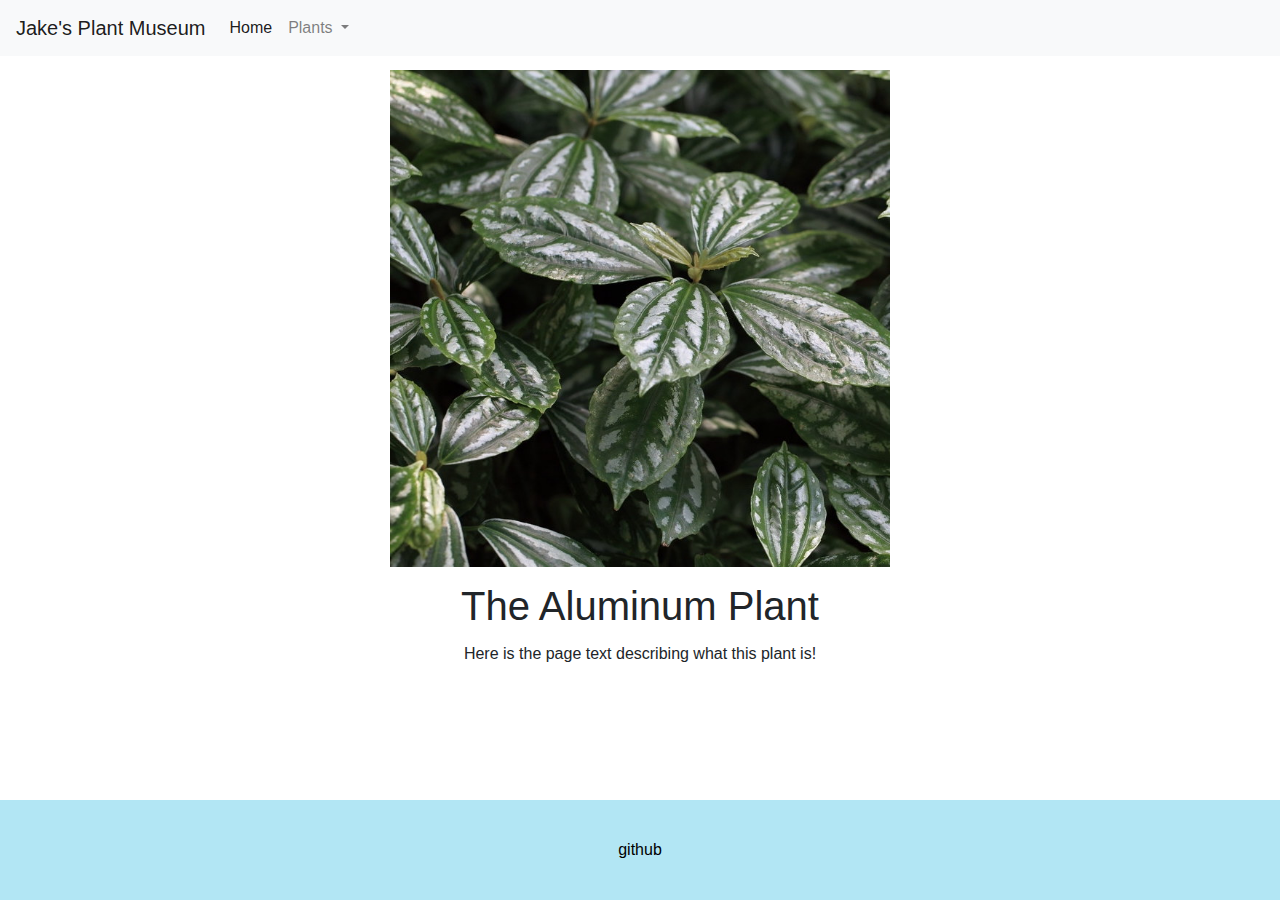
==== aluminum_plant.html @ e0adcfb1 "Adding in initial files." ====
<!doctype html>
<html lang="en">

<head>
  <!-- Required meta tags -->
  <meta charset="utf-8">
  <meta name="viewport" content="width=device-width, initial-scale=1, shrink-to-fit=no">

  <!-- Bootstrap CSS -->
  <link rel="stylesheet" href="https://stackpath.bootstrapcdn.com/bootstrap/4.3.1/css/bootstrap.min.css" integrity="sha384-ggOyR0iXCbMQv3Xipma34MD+dH/1fQ784/j6cY/iJTQUOhcWr7x9JvoRxT2MZw1T" crossorigin="anonymous">
  <link rel="stylesheet" href="styles.css" />

  <title>The Peace Lily - Jake's Houseplant Museum</title>
</head>

<body>

  <div class="menu-block">
    <nav class="navbar navbar-expand-lg navbar-light bg-light">
      <a class="navbar-brand" href="/index.html">Jake's Plant Museum</a>
      <button class="navbar-toggler" type="button" data-toggle="collapse" data-target="#navbarSupportedContent" aria-controls="navbarSupportedContent" aria-expanded="false" aria-label="Toggle navigation">
        <span class="navbar-toggler-icon"></span>
      </button>

      <div class="collapse navbar-collapse" id="navbarSupportedContent">
        <ul class="navbar-nav mr-auto">
          <li class="nav-item active">
            <a class="nav-link" href="/index.html">Home <span class="sr-only">(current)</span></a>
          </li>
          <li class="nav-item dropdown">
            <a class="nav-link dropdown-toggle" href="#" id="navbarDropdown" role="button" data-toggle="dropdown" aria-haspopup="true" aria-expanded="false">
              Plants
            </a>
            <div class="dropdown-menu" aria-labelledby="navbarDropdown">
              <a class="dropdown-item" href="/peace_lily.html">The Peace Lily</a>
              <a class="dropdown-item" href="/snake_plant.html">The Snake Plant</a>
              <a class="dropdown-item" href="/aluminum_plant.html">The Aluminum Plant</a>
            </div>
          </li>
        </ul>
      </div>
  </div>

  <div class="page-block">
    <img class="photo" src="/images/aluminum-plant-full.jpg" />
    <div class="page-title-container">
      <h1>The Aluminum Plant</h1>
    </div>
    <div class="page-text-container">
      <div class="page-text">
        <p>Here is the page text describing what this plant is!</p>
      </div>
    </div>
  </div>

  <div class="footer-block">
    <a href="github.com">github</a>
  </div>

  <!-- Optional JavaScript -->
  <!-- jQuery first, then Popper.js, then Bootstrap JS -->
  <script src="https://code.jquery.com/jquery-3.3.1.slim.min.js" integrity="sha384-q8i/X+965DzO0rT7abK41JStQIAqVgRVzpbzo5smXKp4YfRvH+8abtTE1Pi6jizo" crossorigin="anonymous"></script>
  <script src="https://cdnjs.cloudflare.com/ajax/libs/popper.js/1.14.7/umd/popper.min.js" integrity="sha384-UO2eT0CpHqdSJQ6hJty5KVphtPhzWj9WO1clHTMGa3JDZwrnQq4sF86dIHNDz0W1" crossorigin="anonymous"></script>
  <script src="https://stackpath.bootstrapcdn.com/bootstrap/4.3.1/js/bootstrap.min.js" integrity="sha384-JjSmVgyd0p3pXB1rRibZUAYoIIy6OrQ6VrjIEaFf/nJGzIxFDsf4x0xIM+B07jRM" crossorigin="anonymous"></script>
</body>

</html>
---- styles.css ----
body {
  margin: 0;
  padding: 0;
  box-sizing: border-box;
}

.footer-block a {
  text-decoration: none;
  color: black;
}

.footer-block a:hover {
  color: blue;
}

.menu-block {
  height: 50px;
  width: 100%;
  background-color: #d1eeeb;
  position: fixed;
  z-index: 3;
}

.page-block {
  padding-top: 50px;
  padding-bottom: 100px;
  min-height: 100vh;
  width: 100%;
  display: flex;
  align-items: center;
  flex-direction: column;
  overflow: hidden;
}

.photo {
  width: 100%;
  object-fit: cover;
}

.page-title-container {
  padding-top: 10px;
  height: 75px;
  display: flex;
  align-items: center;
  justify-content: center;
}

.page-text-container {
  display: flex;
  align-items: center;
  justify-content: center;
}

.page-text p {
  padding-right: 50px;
  padding-left: 50px;
  text-align: center;
}

.plants {
  display: flex;
  flex-direction: column;
}

.plant-container {
  display: flex;
  flex-direction: column;
  align-items: center;
  margin-left: 20px;
  padding-bottom: 10px;
}

.plant-container-photo {
  height: 150px;
  width: 150px;
  padding: 10px;
}

.plant-container-text-container {
  justify-content: center;
  padding-right: 10px;
  padding-left: 10px;
  flex: 2;
}

.plant-container-text-container em {
  font-weight: bolder;
}

.footer-block {
  display: flex;
  align-items: center;
  justify-content: center;
  position: fixed;
  left: 0;
  bottom: 0;
  height: 50px;
  width: 100%;
  background-color: #b2e6f4;
  clear: both;
}

@media (min-width: 400px) {
  .plant-container-photo {
    height: 200px;
    width: 200px;
  }

  .footer-block {
    height: 75px;
  }
}

@media (min-width: 500px) {
  .photo {
    padding-top: 20px;
    width: 400px;
  }

  .plants {
    display: flex;
    flex-direction: row;
    justify-content: space-around;
  }

  .footer-block {
    height: 100px;
  }
}

@media (min-width: 1000px) {
  .photo {
    width: 500px;
  }
}
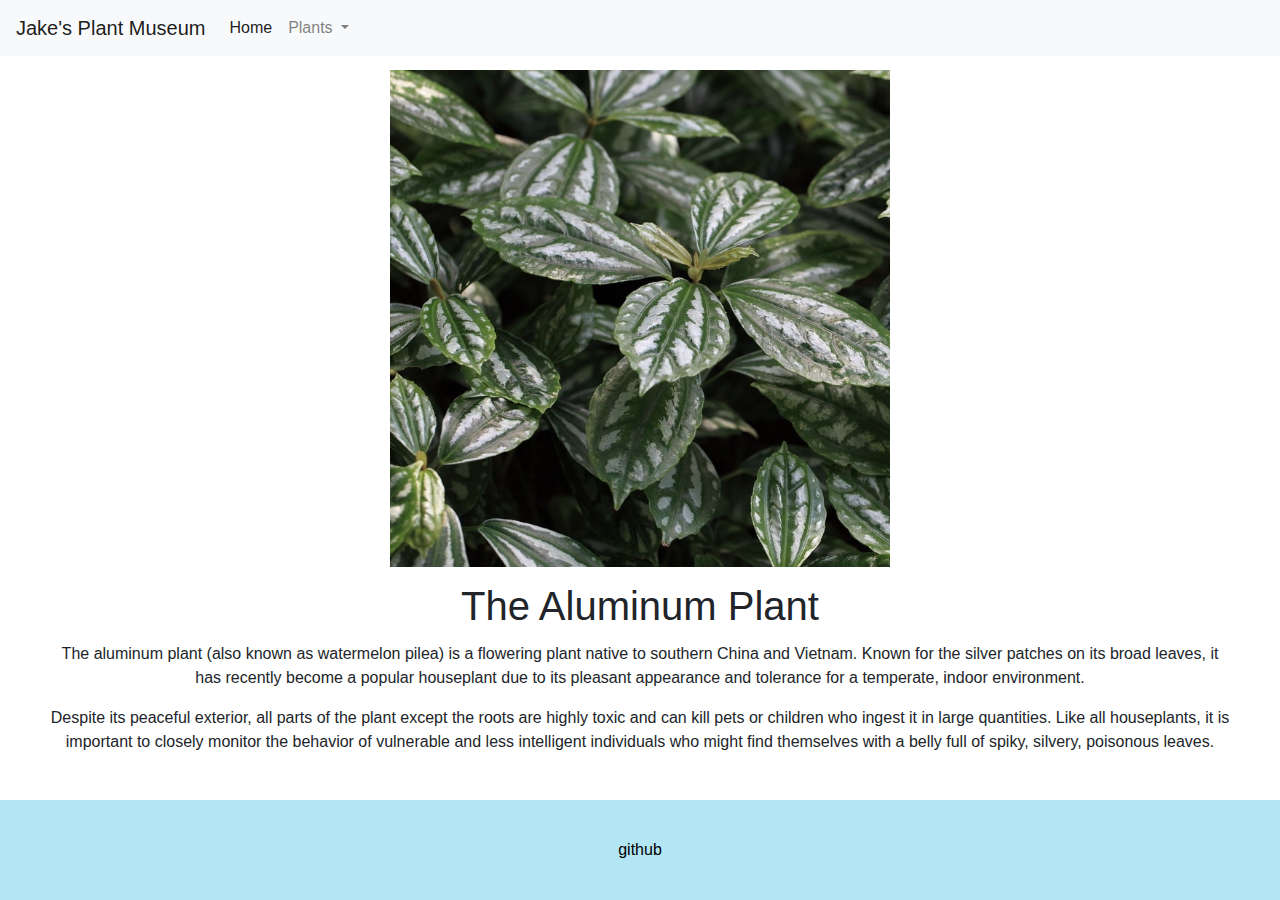
==== commit e00602fe: "added content unique to various plants" ====
--- a/aluminum_plant.html
+++ b/aluminum_plant.html
@@ -48,7 +48,17 @@
     </div>
     <div class="page-text-container">
       <div class="page-text">
-        <p>Here is the page text describing what this plant is!</p>
+        <p>The aluminum plant (also known as watermelon pilea) is a flowering
+          plant native to southern China and Vietnam. Known for the silver
+          patches on its broad leaves, it has recently become a popular
+          houseplant due to its pleasant appearance and tolerance for a
+          temperate, indoor environment.</p>
+        <p>Despite its peaceful exterior, all parts of the plant except the
+          roots are highly toxic and can kill pets or children who ingest it in
+          large quantities. Like all houseplants, it is important to closely
+          monitor the behavior of vulnerable and less intelligent individuals
+          who might find themselves with a belly full of spiky, silvery,
+          poisonous leaves.</p>
       </div>
     </div>
   </div>
